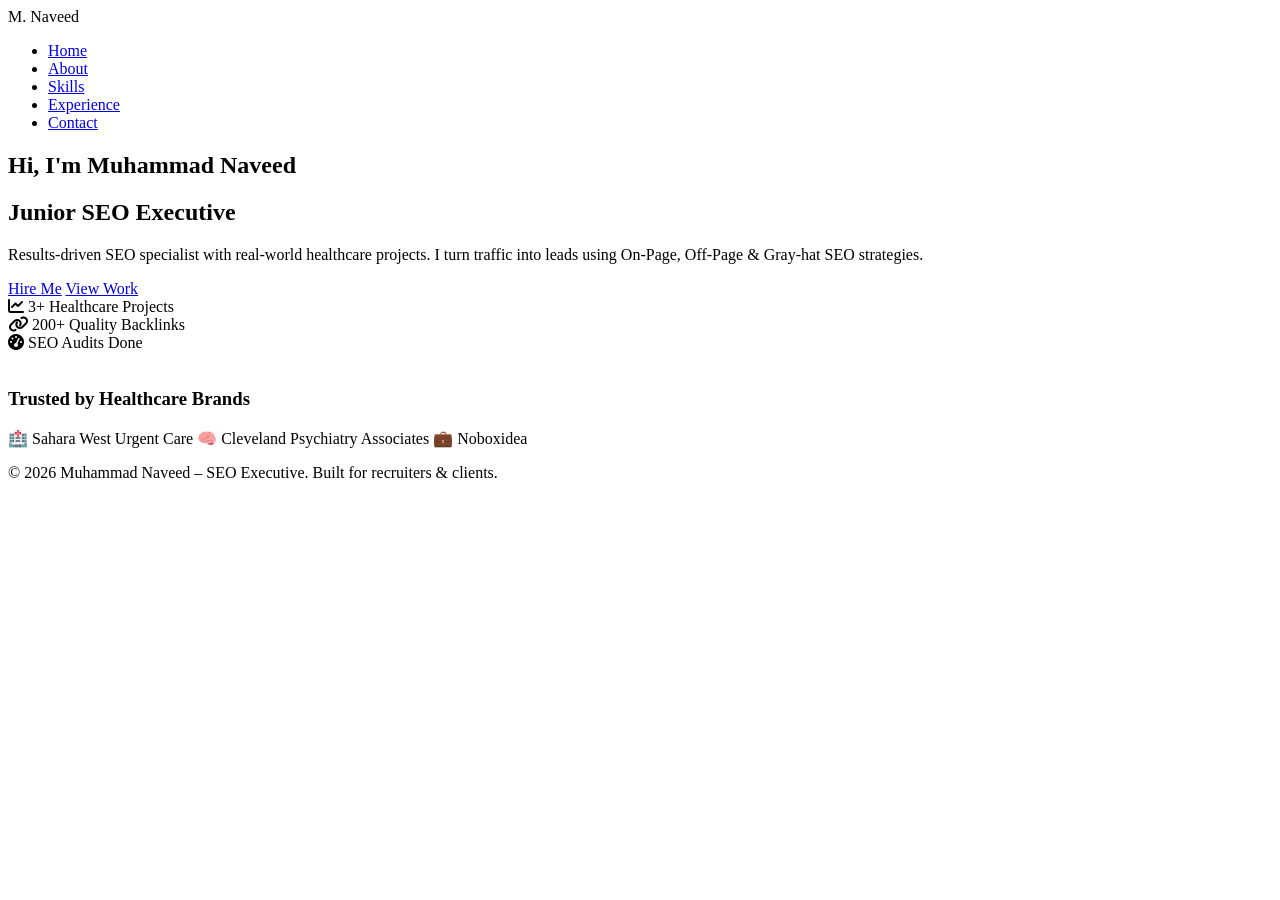
==== index.html @ 344bf853 "Create index.html" ====
<!DOCTYPE html>
<html lang="en">
<head>
    <meta charset="UTF-8">
    <meta name="viewport" content="width=device-width, initial-scale=1.0">
    <title>Muhammad Naveed | SEO Home</title>
    <link rel="stylesheet" href="style.css">
    <link rel="stylesheet" href="https://cdnjs.cloudflare.com/ajax/libs/font-awesome/6.0.0-beta3/css/all.min.css">
</head>
<body>
    <nav>
        <div class="nav-container">
            <div class="logo">M. Naveed</div>
            <ul class="nav-links">
                <li><a href="index.html" class="active">Home</a></li>
                <li><a href="about.html">About</a></li>
                <li><a href="skills.html">Skills</a></li>
                <li><a href="experience.html">Experience</a></li>
                <li><a href="contact.html">Contact</a></li>
            </ul>
        </div>
    </nav>

    <main>
        <section class="hero">
            <div class="container hero-grid">
                <div class="hero-text">
                    <h1>Hi, I'm <span class="highlight">Muhammad Naveed</span></h1>
                    <h2>Junior SEO Executive</h2>
                    <p>Results-driven SEO specialist with real-world healthcare projects. I turn traffic into leads using On-Page, Off-Page & Gray-hat SEO strategies.</p>
                    <div class="hero-buttons">
                        <a href="contact.html" class="btn">Hire Me</a>
                        <a href="experience.html" class="btn btn-outline">View Work</a>
                    </div>
                    <div class="stats">
                        <div><i class="fas fa-chart-line"></i> 3+ Healthcare Projects</div>
                        <div><i class="fas fa-link"></i> 200+ Quality Backlinks</div>
                        <div><i class="fas fa-tachometer-alt"></i> SEO Audits Done</div>
                    </div>
                </div>
                <div class="hero-icon">
                    <i class="fas fa-chart-simple"></i>
                </div>
            </div>
        </section>
        <section class="trusted">
            <div class="container">
                <h3>Trusted by Healthcare Brands</h3>
                <div class="brands">
                    <span>🏥 Sahara West Urgent Care</span>
                    <span>🧠 Cleveland Psychiatry Associates</span>
                    <span>💼 Noboxidea</span>
                </div>
            </div>
        </section>
    </main>

    <footer>
        <p>© 2026 Muhammad Naveed – SEO Executive. Built for recruiters & clients.</p>
    </footer>
</body>
</html>
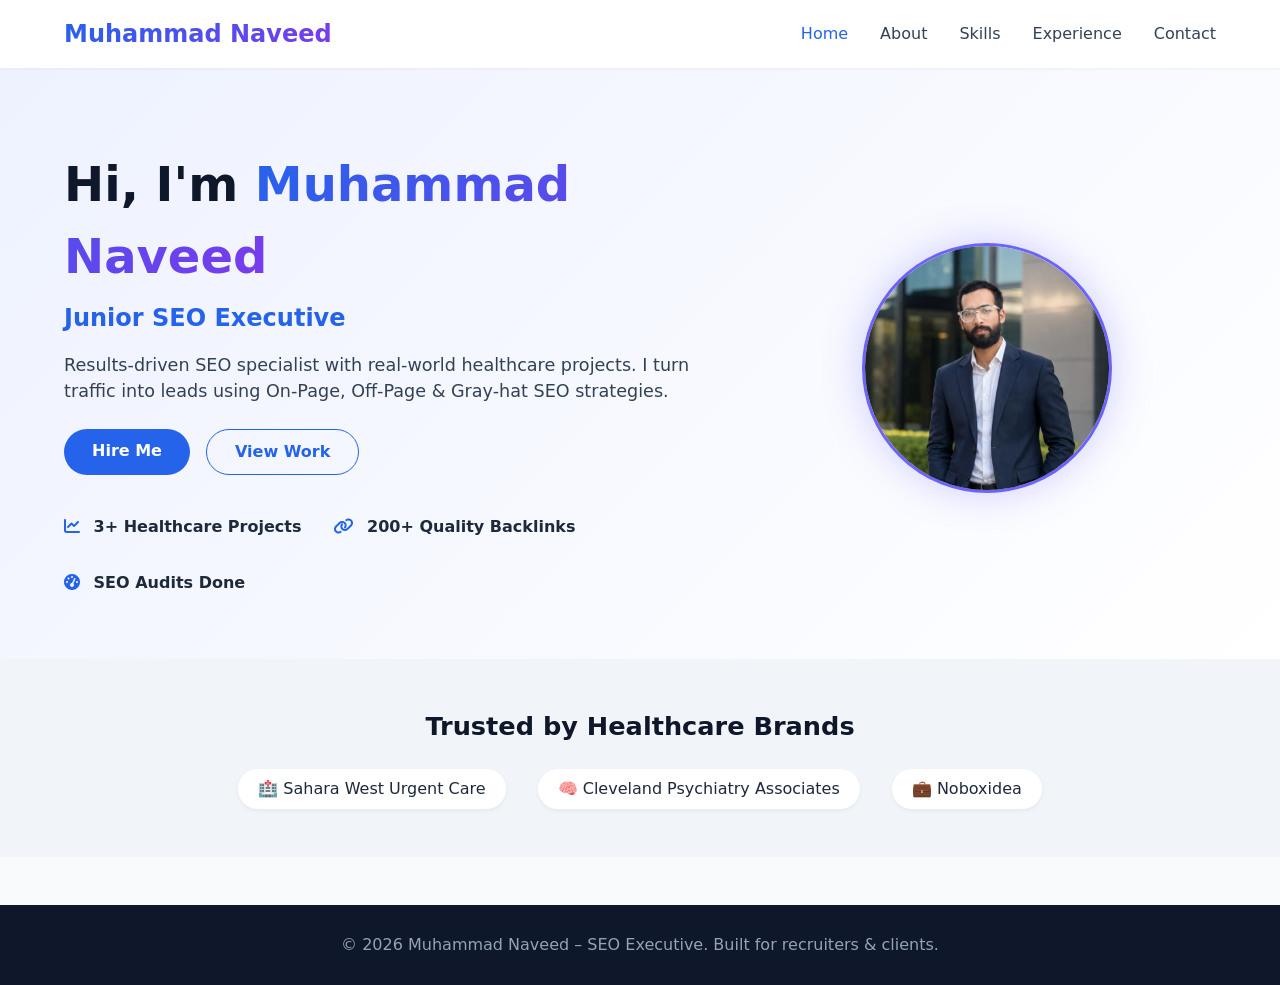
==== commit 18ac111b: "Update index.html" ====
--- a/index.html
+++ b/index.html
@@ -10,7 +10,7 @@
 <body>
     <nav>
         <div class="nav-container">
-            <div class="logo">M. Naveed</div>
+            <div class="logo">Muhammad Naveed</div>
             <ul class="nav-links">
                 <li><a href="index.html" class="active">Home</a></li>
                 <li><a href="about.html">About</a></li>
@@ -39,8 +39,8 @@
                     </div>
                 </div>
                 <div class="hero-icon">
-                    <i class="fas fa-chart-simple"></i>
-                </div>
+    <img src="WhatsApp Image 2026-06-24 at 11.56.57 PM.jpeg" alt="Muhammad Naveed" style="width:250px; height:250px; border-radius:50%; object-fit:cover; border:3px solid #6c63ff; box-shadow: 0 0 40px rgba(108,99,255,0.3);">
+</div>
             </div>
         </section>
         <section class="trusted">
--- a/style.css
+++ b/style.css
@@ -0,0 +1,364 @@
+* {
+    margin: 0;
+    padding: 0;
+    box-sizing: border-box;
+}
+body {
+    font-family: 'Inter', system-ui, -apple-system, 'Segoe UI', Roboto, sans-serif;
+    background: #f8fafc;
+    color: #0f172a;
+    line-height: 1.5;
+}
+.container {
+    max-width: 1200px;
+    margin: 0 auto;
+    padding: 0 24px;
+}
+nav {
+    background: white;
+    box-shadow: 0 1px 3px rgba(0,0,0,0.05);
+    position: sticky;
+    top: 0;
+    z-index: 100;
+    backdrop-filter: blur(8px);
+    background: rgba(255,255,255,0.95);
+}
+.nav-container {
+    display: flex;
+    justify-content: space-between;
+    align-items: center;
+    padding: 16px 24px;
+    max-width: 1200px;
+    margin: 0 auto;
+}
+.logo {
+    font-weight: 800;
+    font-size: 1.5rem;
+    background: linear-gradient(135deg, #2563eb, #7c3aed);
+    -webkit-background-clip: text;
+    background-clip: text;
+    color: transparent;
+}
+.nav-links {
+    display: flex;
+    gap: 32px;
+    list-style: none;
+}
+.nav-links a {
+    text-decoration: none;
+    font-weight: 500;
+    color: #334155;
+    transition: color 0.2s;
+}
+.nav-links a:hover, .nav-links a.active {
+    color: #2563eb;
+}
+.btn {
+    display: inline-block;
+    background: #2563eb;
+    color: white;
+    padding: 10px 28px;
+    border-radius: 40px;
+    text-decoration: none;
+    font-weight: 600;
+    transition: all 0.2s;
+    border: none;
+    cursor: pointer;
+}
+.btn-outline {
+    background: transparent;
+    border: 1.5px solid #2563eb;
+    color: #2563eb;
+}
+.btn-outline:hover {
+    background: #2563eb;
+    color: white;
+}
+.btn:hover {
+    background: #1d4ed8;
+    transform: translateY(-2px);
+}
+.hero {
+    padding: 80px 0 64px;
+    background: linear-gradient(135deg, #eef2ff, #ffffff);
+}
+.hero-grid {
+    display: flex;
+    flex-wrap: wrap;
+    align-items: center;
+    justify-content: space-between;
+    gap: 40px;
+}
+.hero-text {
+    flex: 1;
+}
+.hero-text h1 {
+    font-size: 3rem;
+    font-weight: 800;
+    margin-bottom: 8px;
+}
+.highlight {
+    background: linear-gradient(135deg, #2563eb, #7c3aed);
+    -webkit-background-clip: text;
+    background-clip: text;
+    color: transparent;
+}
+.hero-text h2 {
+    font-size: 1.5rem;
+    font-weight: 600;
+    color: #2563eb;
+    margin-bottom: 16px;
+}
+.hero-text p {
+    font-size: 1.1rem;
+    color: #334155;
+    margin: 16px 0 24px;
+}
+.hero-buttons {
+    display: flex;
+    gap: 16px;
+    flex-wrap: wrap;
+}
+.stats {
+    display: flex;
+    gap: 32px;
+    margin-top: 40px;
+    flex-wrap: wrap;
+}
+.stats div {
+    font-weight: 600;
+    color: #1e293b;
+}
+.stats i {
+    color: #2563eb;
+    margin-right: 8px;
+}
+.hero-icon {
+    flex: 0.7;
+    text-align: center;
+}
+.hero-icon i {
+    font-size: 12rem;
+    color: #2563eb;
+    opacity: 0.8;
+}
+.trusted {
+    background: #f1f5f9;
+    text-align: center;
+    padding: 48px 0;
+}
+.trusted h3 {
+    font-size: 1.6rem;
+    margin-bottom: 24px;
+}
+.brands {
+    display: flex;
+    justify-content: center;
+    gap: 32px;
+    flex-wrap: wrap;
+    font-weight: 500;
+    color: #1e293b;
+}
+.brands span {
+    background: white;
+    padding: 8px 20px;
+    border-radius: 40px;
+    box-shadow: 0 2px 4px rgba(0,0,0,0.05);
+}
+.page-header {
+    background: #eef2ff;
+    padding: 48px 0;
+    text-align: center;
+}
+.page-header h1 {
+    font-size: 2.5rem;
+    margin-bottom: 12px;
+}
+.page-header p {
+    color: #475569;
+    font-size: 1.2rem;
+}
+.about-details {
+    padding: 48px 0;
+}
+.profile-box {
+    display: flex;
+    flex-wrap: wrap;
+    gap: 40px;
+    margin-bottom: 48px;
+}
+.profile-text, .profile-info {
+    flex: 1;
+    background: white;
+    padding: 28px;
+    border-radius: 28px;
+    box-shadow: 0 4px 12px rgba(0,0,0,0.04);
+}
+.profile-text h3, .profile-info h3 {
+    font-size: 1.5rem;
+    margin-bottom: 16px;
+}
+.profile-info p {
+    margin: 12px 0;
+    display: flex;
+    align-items: center;
+    gap: 12px;
+}
+.edu-box {
+    background: white;
+    padding: 28px;
+    border-radius: 28px;
+}
+.edu-item {
+    margin-top: 12px;
+}
+.edu-box ul {
+    margin-top: 12px;
+    padding-left: 20px;
+}
+.skills-grid {
+    display: grid;
+    grid-template-columns: repeat(auto-fit, minmax(320px, 1fr));
+    gap: 32px;
+    padding: 48px 0;
+}
+.skill-card {
+    background: white;
+    border-radius: 28px;
+    padding: 28px;
+    box-shadow: 0 4px 12px rgba(0,0,0,0.04);
+    transition: transform 0.2s;
+}
+.skill-card:hover {
+    transform: translateY(-5px);
+}
+.skill-card h3 {
+    font-size: 1.5rem;
+    margin-bottom: 20px;
+    display: flex;
+    gap: 12px;
+    align-items: center;
+}
+.skill-card ul {
+    padding-left: 20px;
+}
+.skill-card li {
+    margin: 8px 0;
+}
+.timeline {
+    padding: 48px 0;
+    display: flex;
+    flex-direction: column;
+    gap: 32px;
+}
+.exp-item {
+    background: white;
+    border-radius: 28px;
+    padding: 28px;
+    border-left: 6px solid #2563eb;
+    box-shadow: 0 4px 12px rgba(0,0,0,0.04);
+}
+.exp-header {
+    display: flex;
+    justify-content: space-between;
+    flex-wrap: wrap;
+    margin-bottom: 8px;
+}
+.exp-title {
+    font-size: 1.4rem;
+    font-weight: 700;
+}
+.exp-date {
+    color: #64748b;
+    font-weight: 500;
+}
+.exp-company {
+    font-weight: 600;
+    color: #2563eb;
+    margin-bottom: 16px;
+}
+.exp-item ul {
+    padding-left: 20px;
+}
+.exp-item li {
+    margin: 8px 0;
+}
+.contact-grid {
+    display: flex;
+    flex-wrap: wrap;
+    gap: 48px;
+    padding: 48px 0;
+}
+.contact-info {
+    flex: 1;
+    background: white;
+    padding: 32px;
+    border-radius: 28px;
+}
+.contact-info h3 {
+    font-size: 1.6rem;
+    margin-bottom: 24px;
+}
+.contact-info p {
+    margin: 16px 0;
+    display: flex;
+    align-items: center;
+    gap: 12px;
+}
+.social {
+    margin-top: 32px;
+}
+.social a {
+    display: inline-flex;
+    width: 44px;
+    height: 44px;
+    background: #eef2ff;
+    border-radius: 50%;
+    align-items: center;
+    justify-content: center;
+    margin-right: 12px;
+    color: #2563eb;
+    font-size: 1.2rem;
+    transition: 0.2s;
+}
+.social a:hover {
+    background: #2563eb;
+    color: white;
+}
+.contact-form {
+    flex: 1;
+    background: white;
+    padding: 32px;
+    border-radius: 28px;
+}
+.contact-form h3 {
+    font-size: 1.6rem;
+    margin-bottom: 24px;
+}
+input, textarea {
+    width: 100%;
+    padding: 12px;
+    border-radius: 16px;
+    border: 1px solid #cbd5e1;
+    margin-bottom: 16px;
+    font-family: inherit;
+}
+.form-note {
+    font-size: 0.8rem;
+    color: #64748b;
+    margin-top: 16px;
+    text-align: center;
+}
+footer {
+    text-align: center;
+    padding: 28px;
+    background: #0f172a;
+    color: #94a3b8;
+    margin-top: 48px;
+}
+@media (max-width: 768px) {
+    .hero-text h1 { font-size: 2rem; }
+    .hero-icon i { font-size: 7rem; }
+    .nav-links { gap: 20px; }
+    .stats { gap: 16px; }
+}
